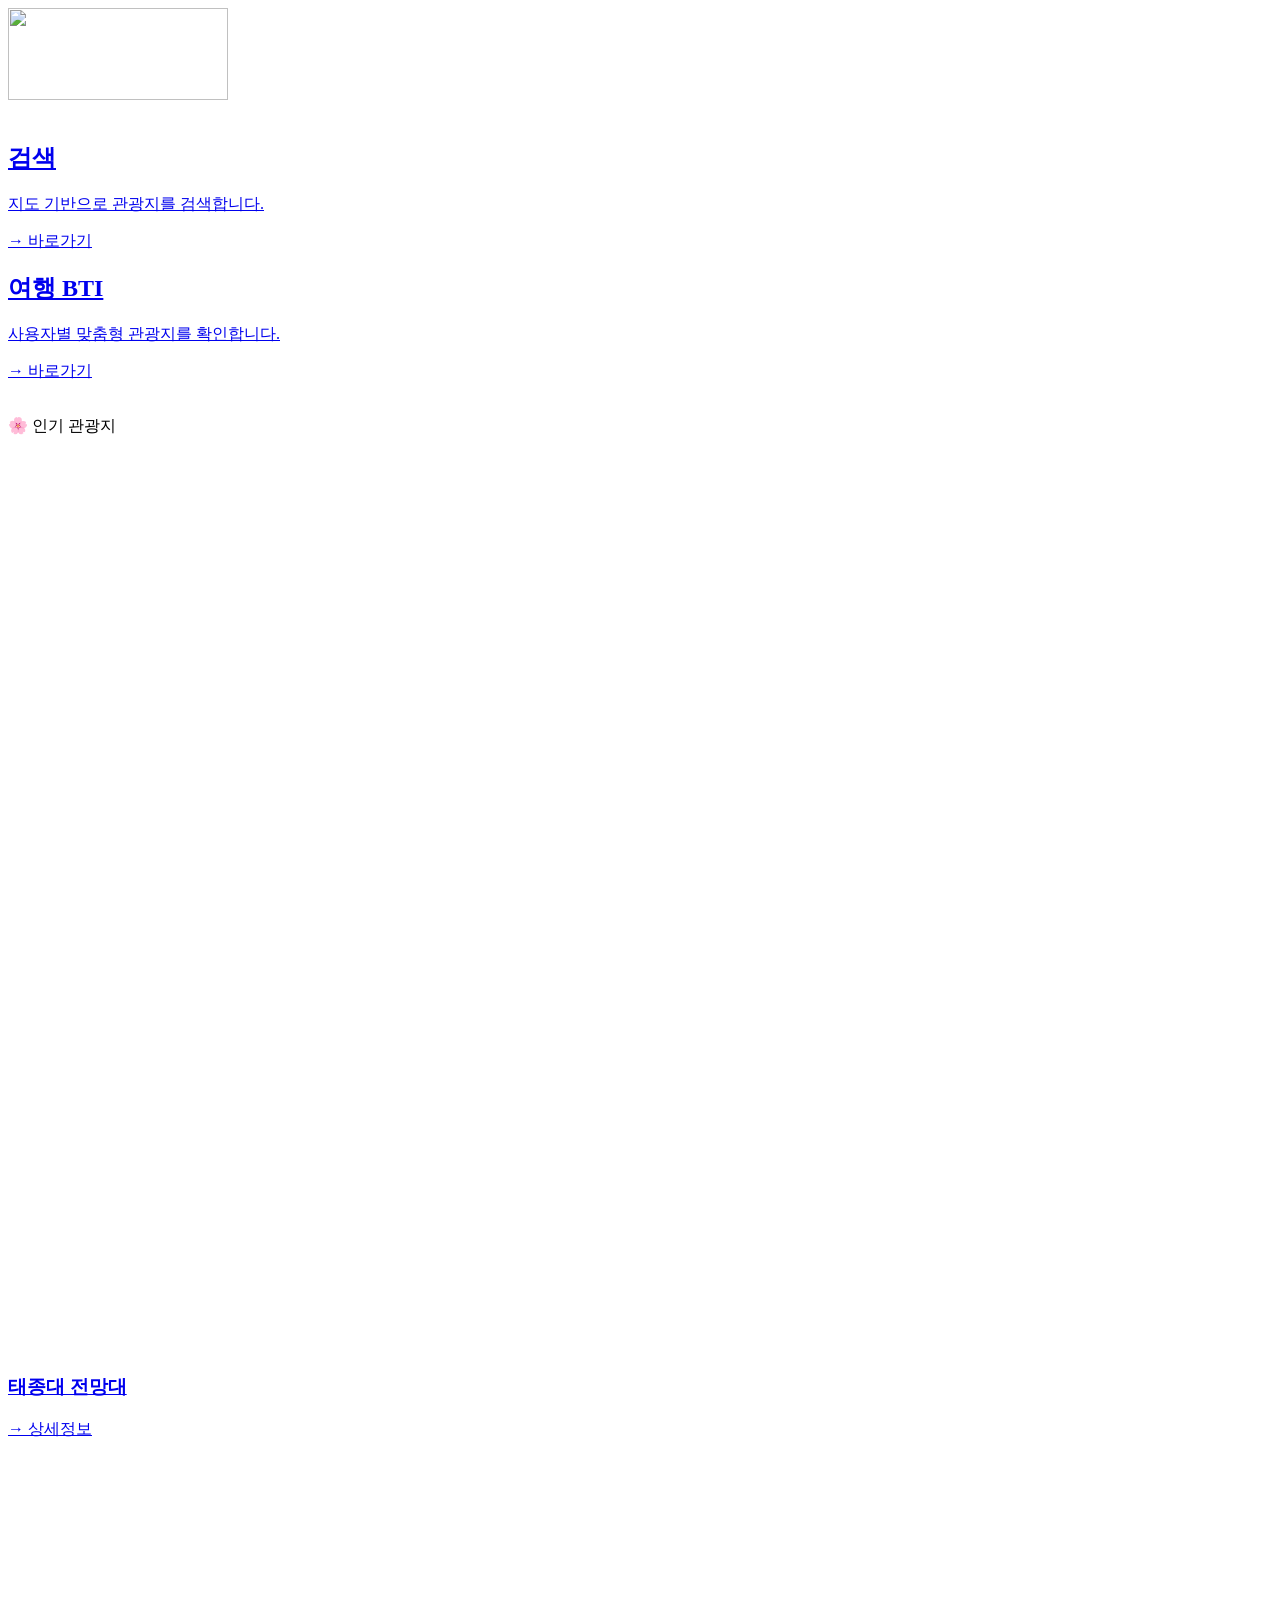
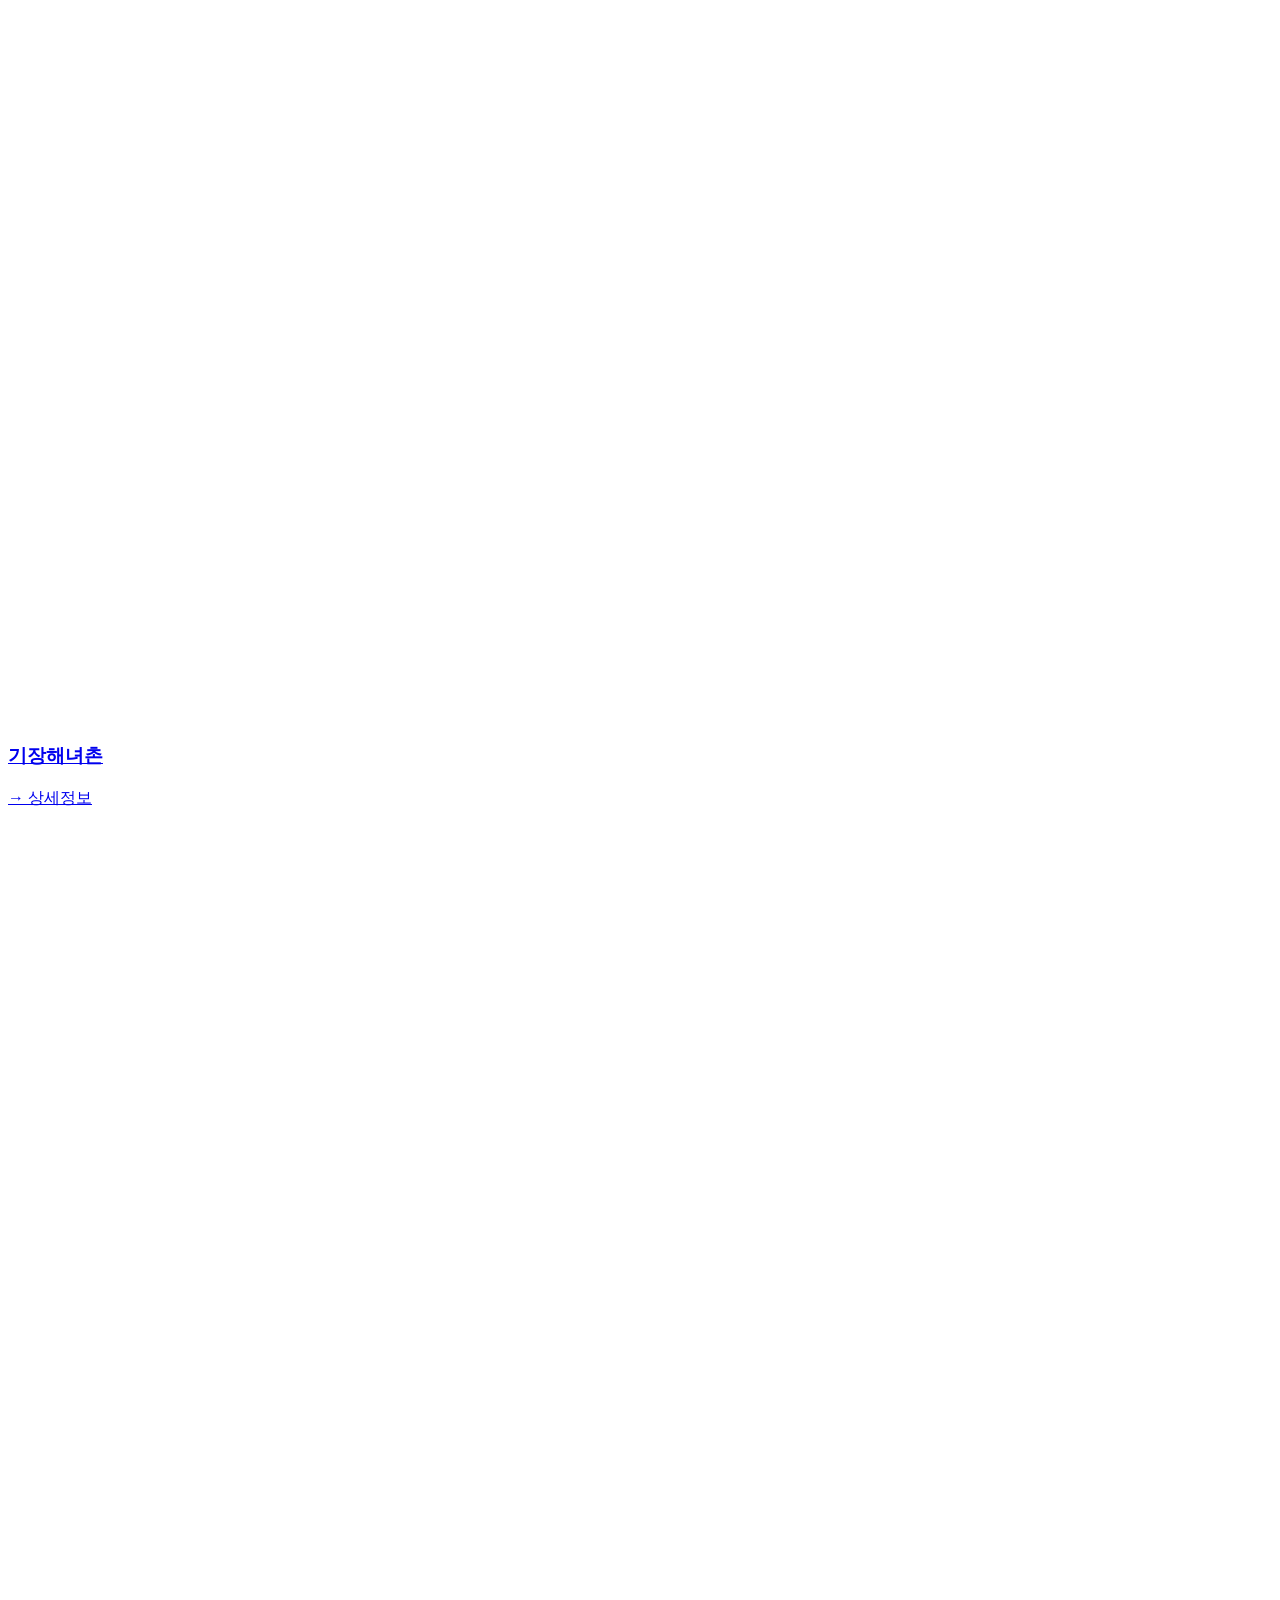
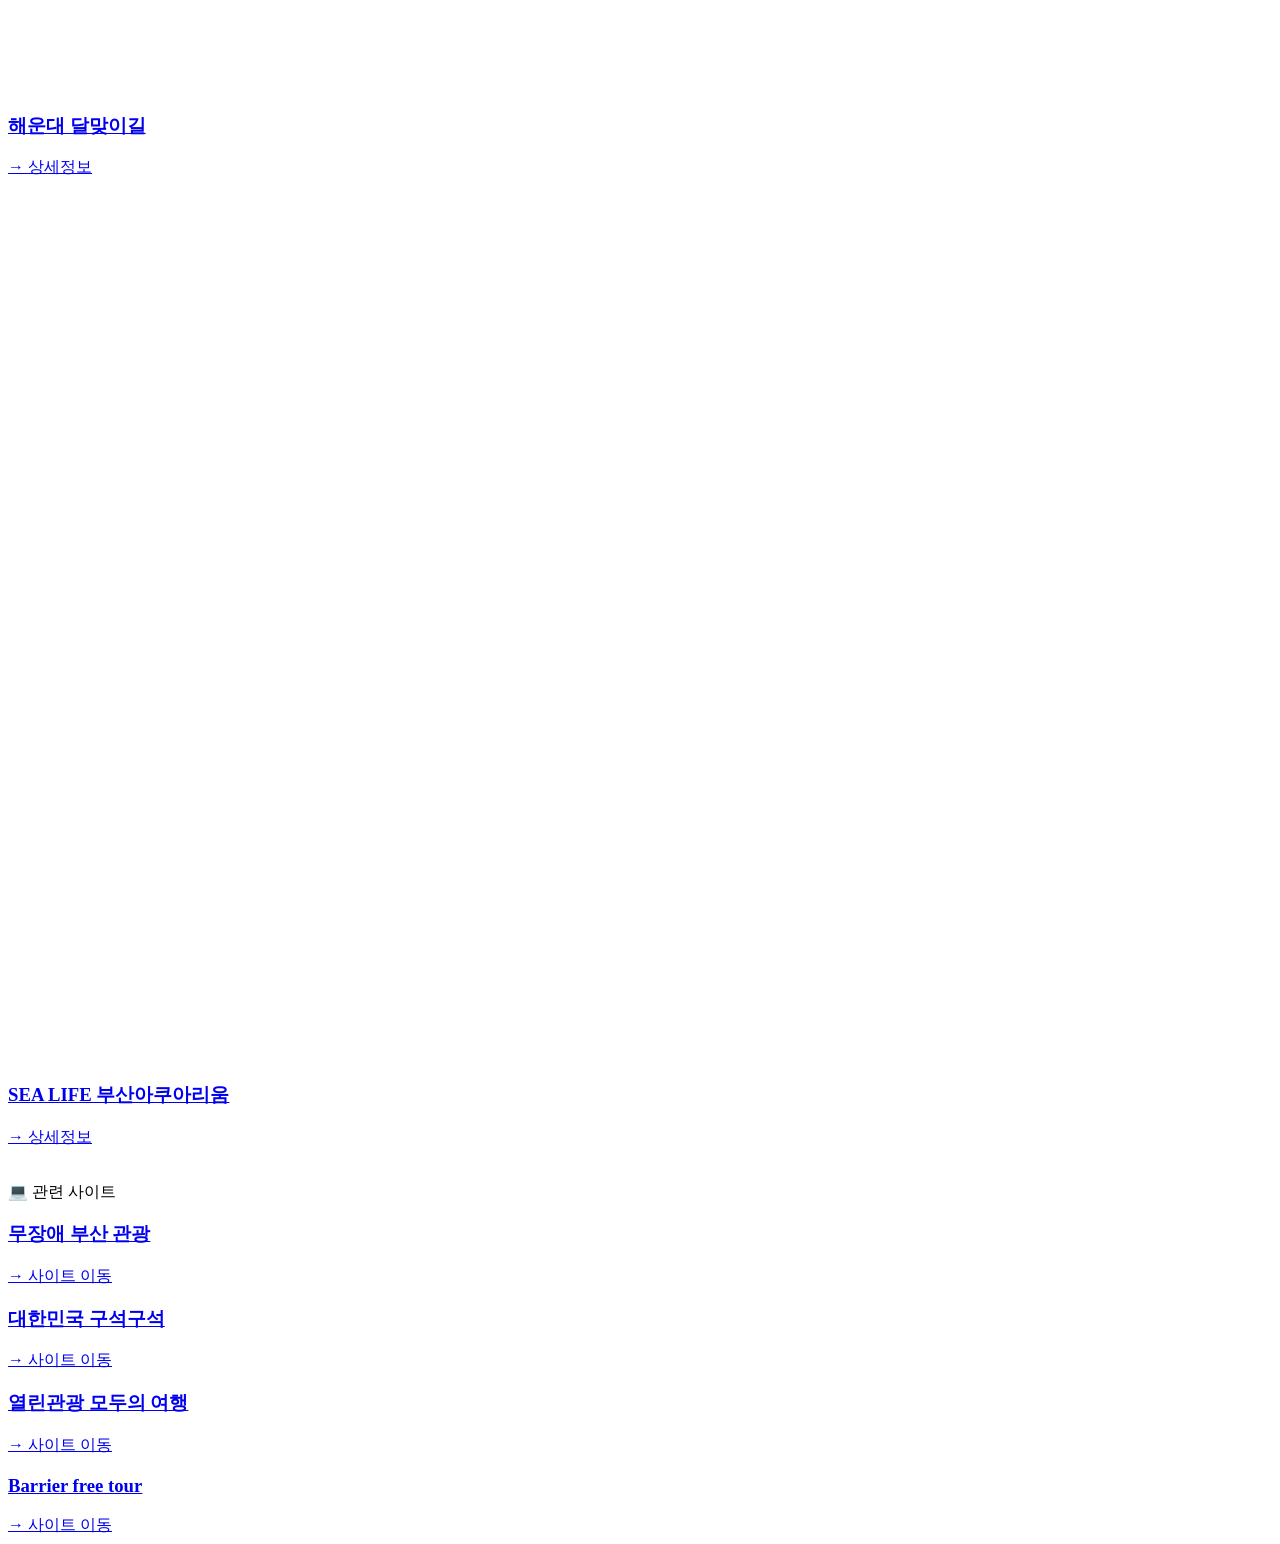
==== index.html @ 40c7af3c "Add files via upload" ====
<!DOCTYPE html>
<html lang="ko">
<head>
    <meta charset="UTF-8">
    <meta http-equiv="X-UA-Compatible" content="IE=edge">
    <meta name="viewport" content="width=device-width, initial-scale=1.0">
    <link type="text/css" rel="stylesheet" href="Home_style.css">
    <link rel="stylesheet" href="swiper.min.css">

    <!-- favicon -->
    <link rel="shortcut icon" href="media/favicon.ico" />
    <link rel="apple-touch-icon-precomposed" href="media/favicon.ico" />

    <script src="Home_scripts.js"></script>
    <title>BF : Barrier Free</title>
</head>
<body>
  <script src="swiper.min.js"></script>
    <div class="nav">
      <img id = "logo" src="https://cdn.discordapp.com/attachments/1107729965455249529/1114537114575568996/logo.png" height="92px" width="220px">
    </div><br>
    <div class="container">
        <div class="card-1">
          <a href="map.html" class="card">
            <div class="image" style="background-image: url(media/main_1.png)">
            </div>
            <article>
              <h2>검색</h2>
              <p>지도 기반으로 관광지를 검색합니다.</p>
              <span>→ 바로가기</span>
            </article>
          </a>
        </div>
        <div class="card-2">
          <a href="TravelBTI/index.html" class="card">
            <div class="image" style="background-image: url(media/main_2.png)">
            </div>
            <article>
              <h2>여행 BTI</h2>
              <p>사용자별 맞춤형 관광지를 확인합니다.</p>
              <span>→ 바로가기</span>
            </article>
          </a>
        </div>
        </div>

        <div class="text">
            <p><br>🌸 인기 관광지<br><br></p></div>
            <div class="swiper-container">
              <div class="swiper-wrapper">
                <div class="swiper-slide">
                  <div class="card-3">
                    <a href="popular1.html" class="card">
                      <div class="image" style="background-image: url(media/Taejong-dae.jpg); padding-bottom: 70%;"></div>
                      <article>
                        <h3>태종대 전망대</h4>
                        <span>→ 상세정보</span>
                      </article>
                    </a>
                  </div>
                </div>
                <div class="swiper-slide">
                  <div class="card-4">
                    <a href="popular2.html" class="card">
                      <div class="image" style="background-image: url(media/Gijang_Haenyeochon.jpg); padding-bottom: 70%;"></div>
                      <article>
                        <h3>기장해녀촌</h3>
                        <span>→ 상세정보</span>
                      </article>
                    </a>
                  </div>
                </div>  
                <div class="swiper-slide">
                  <div class="card-5">
                    <a href="popular3.html" class="card">
                      <div class="image" style="background-image: url(media/Haeundae_DalmajiRoad.jpg); padding-bottom: 70%;"></div>
                      <article>
                        <h3>해운대 달맞이길</h3>
                        <span>→ 상세정보</span>
                      </article>
                    </a>
                  </div>
                </div>
                <div class="swiper-slide">
                  <div class="card-6">
                    <a href="popular4.html" class="card">
                      <div class="image" style="background-image: url(media/Aquarium.jpg); padding-bottom: 70%;"></div>
                      <article>
                        <h3>SEA LIFE 부산아쿠아리움</h3>
                        <span>→ 상세정보</span>
                      </article>
                    </a>
                  </div>
                </div>
              </div>
             
              <!-- 방향 버튼 상황에 따라 추가 삭제가능 -->
              <div class="swiper-button-prev"></div>
              <div class="swiper-button-next"></div>

               <!-- 페이징 버튼 처리 상황에 따라 추가 삭제가능-->
               <div class="swiper-pagination"></div>
            </div>

            <div class="text">
              <p><br>💻 관련 사이트<br></p></div>

        <div class="container">

        <div class="card-3">
          <a href="http://www.wheelbusan.or.kr/wheelbusan/" target='_blank' class="card">
            <div class="image" style="background-image: url(media/picture_1.jpg);"></div>
            <article>
              <h3>무장애 부산 관광</h3>
              <span>→ 사이트 이동</span>
            </article>
          </a>
        </div>


        <div class="card-4">
          <a href="https://korean.visitkorea.or.kr/main/main.do" target='_blank' class="card">
            <div class="image" style="background-image: url(media/picture_2.jpg);"></div>
            <article>
              <h3>대한민국 구석구석</h3>
              <span>→ 사이트 이동</span>
            </article>
          </a>
        </div>


        <div class="card-5">
          <a href="https://access.visitkorea.or.kr/main/main.do" target='_blank' class="card">
            <div class="image" style="background-image: url(media/picture_3.jpg);"></div>
            <article>
              <h3>열린관광 모두의 여행</h3>
              <span>→ 사이트 이동</span>
            </article>
          </a>
        </div>
        <div class="card-6">
          <a href="https://www.barrierfreetour.com/" target='_blank' class="card">
            <div class="image" style="background-image: url(media/picture_4.jpg);"></div>
            <article>
              <h3>Barrier free tour</h3>
              <span>→ 사이트 이동</span>
            </article>
          </a>
        </div>
    </div>  
</body>
</html>
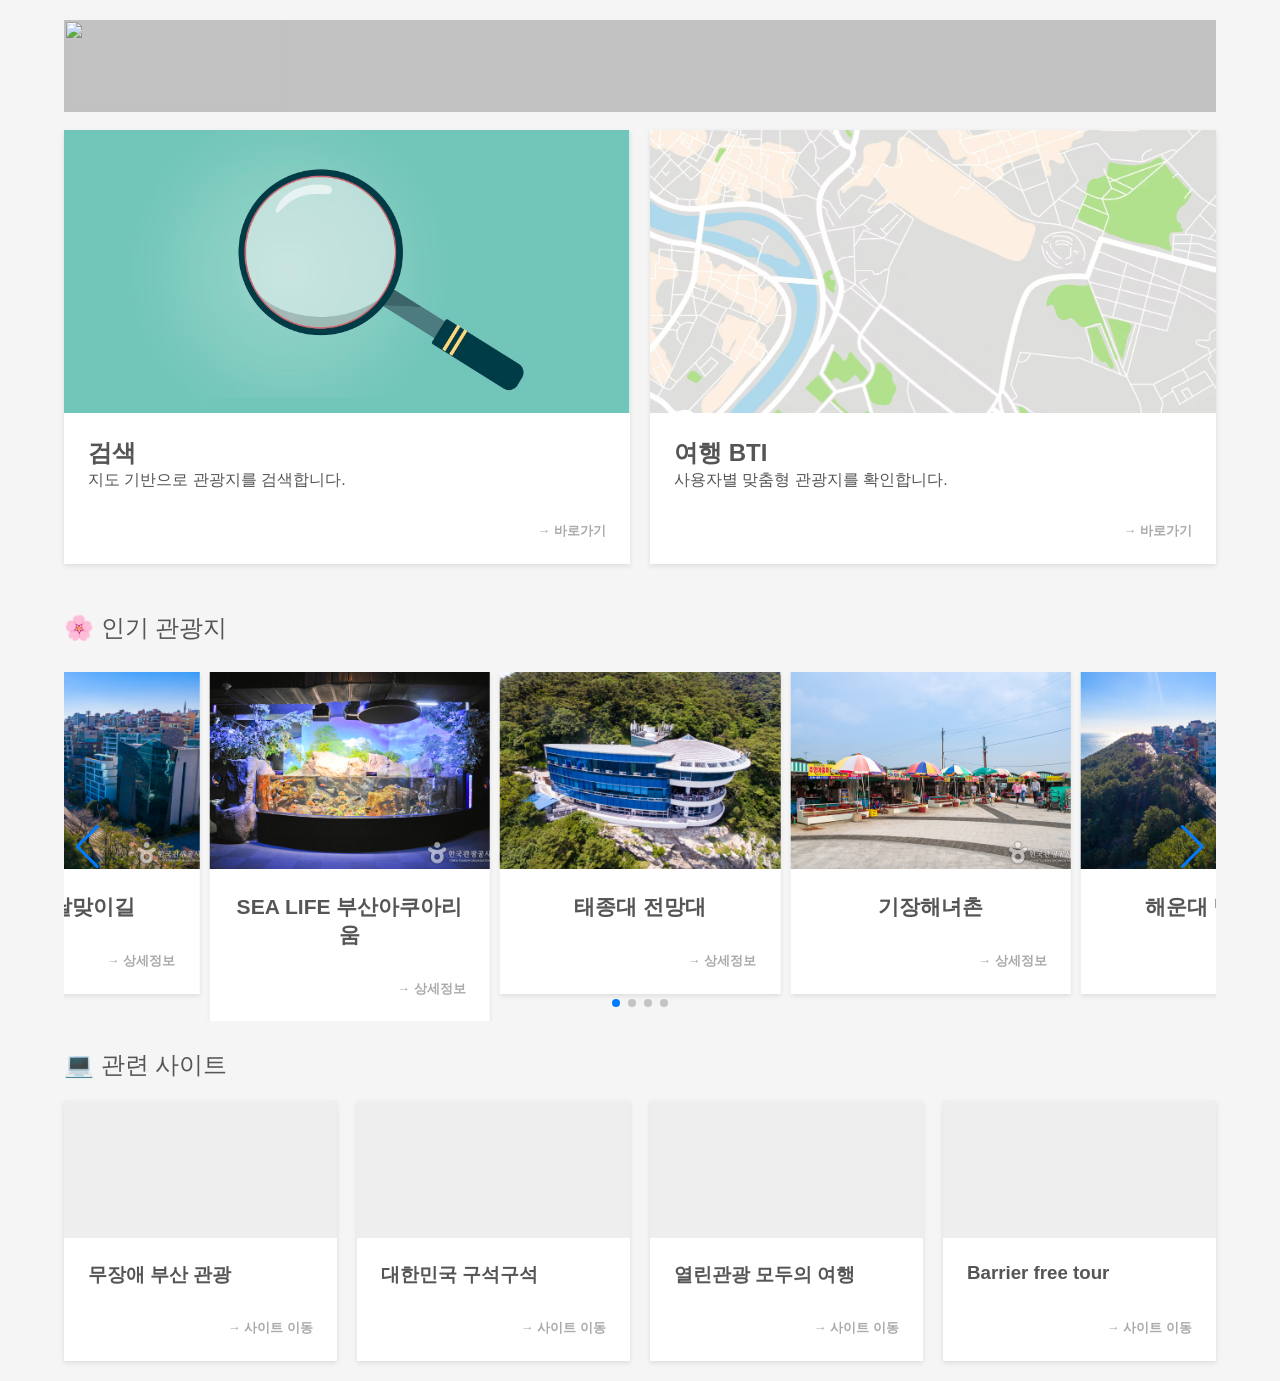
==== commit fe5d55e8: "Update index.html" ====
--- a/index.html
+++ b/index.html
@@ -32,7 +32,7 @@
           </a>
         </div>
         <div class="card-2">
-          <a href="TravelBTI/index.html" class="card">
+          <a href="TravelBTI/iindex.html" class="card">
             <div class="image" style="background-image: url(media/main_2.png)">
             </div>
             <article>
@@ -149,4 +149,4 @@
         </div>
     </div>  
 </body>
-</html>+</html>
--- a/Home_style.css
+++ b/Home_style.css
@@ -0,0 +1,194 @@
+html {
+    background: #f5f5f5;
+    font-family: 'Roboto', sans-serif;
+    padding: 20px 0;
+  }
+  
+  * {
+    margin: 0;
+    padding: 0;
+    box-sizing: border-box;
+  }
+  
+  a {
+    text-decoration: none;
+    color: #555;
+  }
+
+  .nav {
+    width: 90%;
+    max-width: 1240px;
+    margin: 0 auto;
+    display: grid;
+    grid-template-columns: 1fr;
+    grid-template-rows: auto;
+    grid-gap: 20px;
+    position: relative;
+    height: 92px;
+    left: 0px;
+    right: 0px;
+    top: 0px;
+    background: rgba(77, 77, 77, 0.3);
+  }
+
+  .text p {
+    width: 90%;
+    max-width: 1240px;
+    margin: 0 auto;
+    display: grid;
+    grid-template-columns: 1fr;
+    grid-template-rows: auto;
+    grid-gap: 20px;
+    font-size: 24px;
+    color: #555;
+  }
+
+  .container {
+    width: 90%;
+    max-width: 1240px;
+    margin: 0 auto;
+    display: grid;
+    grid-template-columns: 1fr;
+    grid-template-rows: auto;
+    grid-gap: 20px;
+  }
+  
+  @media screen and (min-width: 768px) {
+    .container {
+      grid-template-columns: 1fr 1fr;
+    }
+  
+    .card-1 {
+      grid-column: 1 / 3;
+    }
+  
+    .card-1 h1 {
+      font-size: 2rem;
+    }
+  }
+  
+  @media screen and (min-width: 1024px) {
+    .container {
+      grid-template-columns: repeat(4, 1fr);
+    }
+  
+    .card-1 {
+      grid-column: 1 / 3;
+    }
+  
+    .card-2 {
+      grid-column: 3 / 5;
+    }
+  }
+  
+  .card {
+    min-height: 100%;
+    background: #EEE;
+    box-shadow: 0 2px 5px rgba(0, 0, 0, 0.1);
+    display: flex;
+    flex-direction: column;
+    position: relative;
+    top: 0;
+    transition: all 0.2s ease-in-out;
+  }
+  
+  .card:hover {
+    top: -3px;
+    box-shadow: 0 10px 10px rgba(0, 0, 0, 0.1);
+  }
+  
+  .card article {
+    padding: 1.5rem;
+    display: flex;
+    flex-direction: column;
+    justify-content: space-between;
+    flex: 1;
+    background-color: white;
+  }
+  
+  .image {
+    padding-bottom: 50%;
+    background-size: cover;
+    background-position: center center;
+  }
+  
+  .card p {
+    flex: 1;
+    line-height: 1.4;
+  }
+  
+  h1 {
+    font-size: 1.5rem;
+    color: #444;
+  }
+  
+  .card span {
+    font-size: 0.8rem;
+    font-weight: bold;
+    text-align: right;
+    color: #AAA;
+    margin: 2rem 0 0 0;
+  }
+
+  .container {
+    grid-template-areas:
+      "card1 card1 card2 card2"
+      "card3 card4 card5 card6";
+  }
+  
+  @media screen and (max-width: 1024px) {
+    .container {
+      grid-template-areas:
+        "card1 card1"
+        "card2 card2"
+        "card3 card4" 
+        "card5 card6";
+    }
+  }
+  
+  @media screen and (max-width: 768px) {
+    .container {
+      grid-template-areas:
+        "card1"
+        "card2"
+        "card3"
+        "card4"
+        "card5"
+        "card6";
+    }
+  }
+  
+  .card-1 {
+    grid-area: card1;
+  }
+  .card-2 {
+    grid-area: card2;
+  }
+  .card-3 {
+    grid-area: card3;
+  }
+  .card-4 {
+    grid-area: card4;
+  }
+  .card-5 {
+    grid-area: card5;
+  }
+  .card-6 {
+    grid-area: card6;
+  }
+/*  .card-7 {
+    grid-area: card7;
+  } */
+
+  .swiper-container {
+    /*width: 100%;*/
+    width: 90%;
+    max-width: 1240px;
+    margin: 0 auto;
+  }
+
+  .swiper-slide {
+    text-align: center;
+    font-size: 18px;
+    background: #f5f5f5;
+  }
